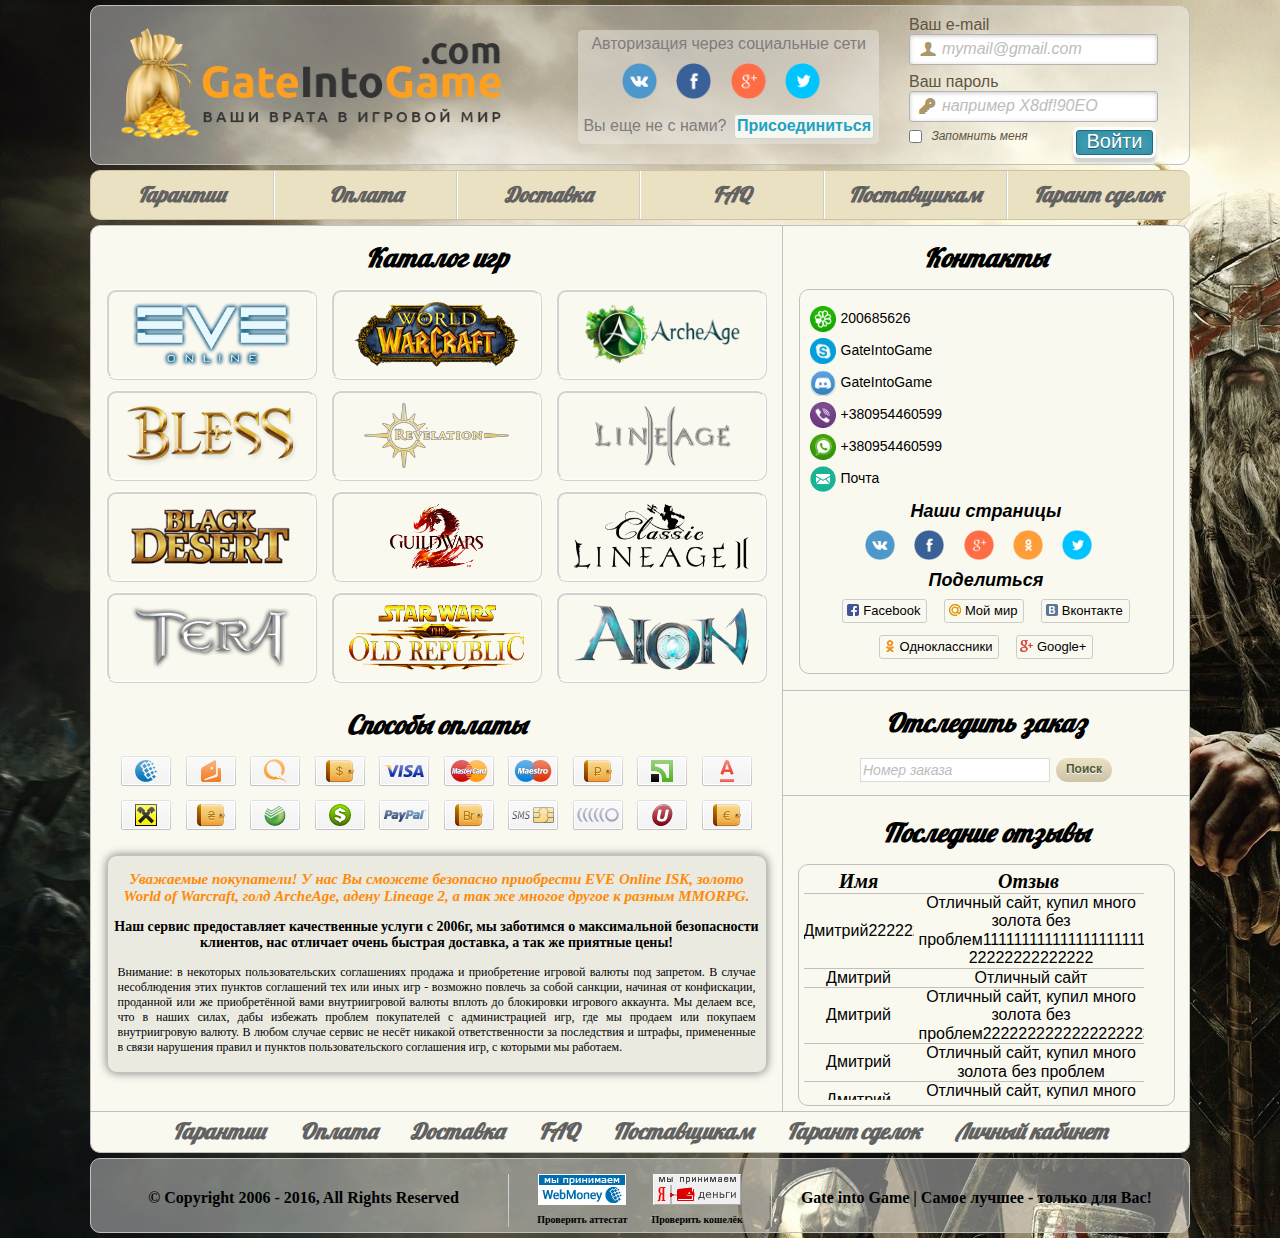
==== index.html @ 1de409ee "FAQ" ====
<!DOCTYPE html>
<html lang="en">
<head>
    <meta charset="UTF-8">
    <meta name="viewport"
          content="width=device-width, user-scalable=no, initial-scale=1.0, maximum-scale=1.0, minimum-scale=1.0">
    <meta http-equiv="X-UA-Compatible" content="ie=edge">
    <link href="favicon.ico" rel="shortcut icon" type="image/x-icon">
    <link href="https://fonts.googleapis.com/css?family=Lobster" rel="stylesheet">
    <link href="css/normalize.css" rel="stylesheet">
    <link href="css/social-likes_birman.css" rel="stylesheet">
    <link href="css/main.css" rel="stylesheet">
    <link href="css/media.css" rel="stylesheet">
    <title>GateIntoGame: Самое лучшее - только для Вас!</title>
</head>
<body>
<div class="layout">
    <header>
        <div id="mySidenav" class="sidenav">
            <a href="javascript:void(0)" class="closebtn" onclick="closeNav()">&times;</a>
            <a class="header-menu-item-button" href="guarantee.html">Гарантии</a>
            <a class="header-menu-item-button" href="payment.html">Оплата</a>
            <a class="header-menu-item-button" href="delivery.html">Доставка</a>
            <a class="header-menu-item-button" href="faq.html">FAQ</a>
            <a class="header-menu-item-button" href="supplier.html">Поставщикам</a>
            <a class="header-menu-item-button" href="guarantor.html">Гарант сделок</a>
            <a class="header-menu-item-button" href="personal_area.html">Личный кабинет</a>
        </div>
        <span class="sidenav-span" onclick="openNav()">&#9776; Меню</span>
        <div class="header-container cf">
            <div class="logo"><a href="//gateintogame.com"><img src="img/logo.png" alt="Logo"></a></div>
            <div class="header-login cf">
                <div id="wrapper">
                    <div class="form-social-auth-register">
                        <div class="form-social-auth-register-text">
                            <p>Авторизация через социальные сети</p>
                            <a href="#" target="_blank"><img src="img/vk_logo.png"
                                                             alt="Вконтакте"
                                                             title="Вконтакте"></a>
                            <a href="#" target="_blank"><img
                                    src="img/facebook_logo.png" alt="Фейсбук" title="Фейсбук"></a>
                            <a href="#" target="_blank"><img src="img/gplus_logo.png" alt="Google+"
                                                             title="Google+"></a>
                            <a href="#" target="_blank"><img src="img/twitter_logo.png"
                                                             alt="Твиттер"
                                                             title="Твиттер"></a>
                        </div>
                        <p class="change_link">
                            Вы еще не с нами?
                            <a href="login.html#toregister" class="to_register">Присоединиться</a>
                        </p>
                    </div>
                    <div id="login" class="animate form cf">
                        <form action="mysuperscript.php" autocomplete="on" method="post">
                            <p>
                                <label for="username" class="uname" data-icon="u"> Ваш e-mail </label>
                                <input id="username" name="username" required="required" type="text" placeholder="mymail@gmail.com"/>
                            </p>
                            <p>
                                <label for="password" class="youpasswd" data-icon="p"> Ваш пароль </label>
                                <input id="password" name="password" required="required" type="password" placeholder="например X8df!90EO"/>
                            </p>
                            <p class="keeplogin">
                                <input type="checkbox" name="loginkeeping" id="loginkeeping" value="loginkeeping"/>
                                <label for="loginkeeping">Запомнить меня</label>
                            </p>
                            <p class="login button">
                                <input type="submit" value="Войти"/>
                            </p>
                        </form>
                    </div>
                </div>
            </div>
        </div>
        <div class="header-menu-container">
            <ul class="header-menu-list">
                <li class="header-menu-item"><a class="header-menu-item-button" href="guarantee.html">Гарантии</a></li>
                <li class="header-menu-item"><a class="header-menu-item-button" href="payment.html">Оплата</a></li>
                <li class="header-menu-item"><a class="header-menu-item-button" href="delivery.html">Доставка</a></li>
                <li class="header-menu-item"><a class="header-menu-item-button" href="faq.html">FAQ</a></li>
                <li class="header-menu-item"><a class="header-menu-item-button" href="supplier.html">Поставщикам</a></li>
                <li class="header-menu-item"><a class="header-menu-item-button" href="guarantor.html">Гарант сделок</a></li>
            </ul>
        </div>
    </header>
    <main>
        <div class="main-table-row">
            <div class="main-left-block-container cf">
                <h2>Каталог игр</h2>
                <div class="main-left-block-item eve" onclick="location.href='game_category.html';">
                    <img src="img/games/eve_logo.png" alt="EVE Online" title="EVE Online">
                </div>
                <div class="main-left-block-item wow" onclick="location.href='game_category.html';">
                    <img src="img/games/wow_logo.png" alt="World of Warcraft" title="World of Warcraft">
                </div>
                <div class="main-left-block-item archeage" onclick="location.href='game_category.html';">
                    <img src="img/games/archeage_logo.png" alt="ArcheAge" title="ArcheAge">
                </div>
                <div class="main-left-block-item bless" onclick="location.href='game_category.html';">
                    <img src="img/games/bless_logo.png" alt="Bless" title="Bless">
                </div>
                <div class="main-left-block-item revelation" onclick="location.href='game_category.html';">
                    <img src="img/games/revelation_logo.png" alt="Revelation" title="Revelation">
                </div>
                <div class="main-left-block-item l2" onclick="location.href='game_category.html';">
                    <img src="img/games/lineage2_logo.png" alt="Lineage 2" title="Lineage 2">
                </div>
                <div class="main-left-block-item bdo" onclick="location.href='game_category.html';">
                    <img src="img/games/black_desert_logo.png" alt="Black Desert" title="Black Desert">
                </div>
                <div class="main-left-block-item gw2" onclick="location.href='game_category.html';">
                    <img src="img/games/guild_wars2_logo.png" alt="Guild Wars 2" title="Guild Wars 2">
                </div>
                <div class="main-left-block-item l2c" onclick="location.href='game_category.html';">
                    <img src="img/games/lineage2_classic_logo.png" alt="Lineage 2 Classic" title="Lineage 2 Classic">
                </div>
                <div class="main-left-block-item tera" onclick="location.href='game_category.html';">
                    <img src="img/games/tera_logo.png" alt="Tera Online" title="Tera Online">
                </div>
                <div class="main-left-block-item swtor" onclick="location.href='game_category.html';">
                    <img src="img/games/swtor_logo.png" alt="Star Wars the Old Republic" title="Star Wars the Old Republic">
                </div>
                <div class="main-left-block-item aion" onclick="location.href='game_category.html';">
                    <img src="img/games/aion_logo.png" alt="Aion" title="Aion">
                </div>
                <div class="main-left-block-payment-methods-container cf">
                    <h2 class="main-left-block-payment-methods-header cf">Способы оплаты</h2>
                    <div class="main-left-block-payment-methods-item">
                        <img src="img/payments/webmoney-white.png" alt="WebMoney" title="WebMoney">
                        <img src="img/payments/yandexmoney.png" alt="Яндекс.Деньги" title="Яндекс.Деньги">
                        <img src="img/payments/qiwi.png" alt="QIWI" title="QIWI">
                        <img src="img/payments/cash_usd.png" alt="Наличные в USD" title="Наличные в USD">
                        <img src="img/payments/visa.png" alt="Visa" title="Visa">
                        <img src="img/payments/mastercard.png" alt="MasterCard" title="MasterCard">
                        <img src="img/payments/maestro.png" alt="Maestro" title="Maestro">
                        <img src="img/payments/cash_rub.png" alt="Наличные в RUR" title="Наличные в RUR">
                        <img src="img/payments/privatbank.png" alt="ПриватБанк" title="ПриватБанк">
                        <img src="img/payments/alfabank-white.png" alt="Альфа-Клик" title="Альфа-Клик">
                        <img src="img/payments/raiffeisen.png" alt="Райффайзен" title="Райффайзен">
                        <img src="img/payments/cash_uah.png" alt="Наличные в UAH" title="Наличные в UAH">
                        <img src="img/payments/sberbank.png" alt="Сбербанк" title="Сбербанк">
                        <img src="img/payments/liqpay.png" alt="LiqPay" title="LiqPay">
                        <img src="img/payments/paypal.png" alt="PayPal" title="PayPal">
                        <img src="img/payments/cash_byr.png" alt="Наличные в BYR" title="Наличные в BYR">
                        <img src="img/payments/sms.png" alt="SMS" title="SMS">
                        <img src="img/payments/moneybookers.png" alt="Skrill" title="Skrill">
                        <img src="img/payments/ukash.png" alt="Ukash" title="Ukash">
                        <img src="img/payments/cash_eur.png" alt="Наличные в EUR" title="Наличные в EUR">
                    </div>
                </div>
                <div class="main-left-block-about-our-shop-container cf">
                    <div class="main-left-block-about-our-shop-container-hidden">
                        <h1 class="main-left-block-about-our-shop-header">Уважаемые покупатели! У нас Вы сможете безопасно
                            приобрести EVE Online ISK, золото World of Warcraft, голд ArcheAge, адену Lineage 2, а так же
                            многое другое к разным MMORPG.</h1>
                        <p class="main-left-block-about-our-shop-text">Наш сервис предоставляет качественные услуги с 2006г,
                            мы заботимся о максимальной безопасности клиентов, нас отличает очень быстрая доставка, а так же
                            приятные цены!</p>
                        <p class="main-left-block-about-our-shop-warning">Внимание: в некоторых пользовательских соглашениях
                            продажа и приобретение игровой валюты под запретом. В случае несоблюдения этих пунктов
                            соглашений тех или иных игр - возможно повлечь за собой санкции, начиная от конфискации,
                            проданной или же приобретённой вами внутриигровой валюты вплоть до блокировки игрового аккаунта.
                            Мы делаем все, что в наших силах, дабы избежать проблем покупателей с администрацией игр, где мы
                            продаем или покупаем внутриигровую валюту. В любом случае сервис не несёт никакой
                            ответственности за последствия и штрафы, примененные в связи нарушения правил и пунктов
                            пользовательского соглашения игр, с которыми мы работаем.</p>
                    </div>
                </div>
            </div>
            <div class="main-right-block-container cf">
                <div class="main-right-block-contacts-container cf">
                    <h2 class="main-right-block-contacts-header">Контакты</h2>
                    <div class="main-right-block-contacts cf">
                        <div class="main-right-block-contacts-information cf">
                            <div class="main-right-block-contacts-information-item">
                                <img src="img/icq.png" alt="ICQ" title="ICQ"><span>200685626</span>
                            </div>
                            <div class="main-right-block-contacts-information-item">
                                <img src="img/skype.png" alt="Skype" title="Skype"><a href="skype:GateIntoGame?chat"
                                                                                      title="Skype">GateIntoGame</a>
                            </div>
                            <div class="main-right-block-contacts-information-item">
                                <img src="img/discord.png" alt="Discord" title="Discord"><a
                                    href="https://discord.gg/jXtcUrW" title="Discord">GateIntoGame</a>
                            </div>
                            <div class="main-right-block-contacts-information-item">
                                <img src="img/viber.png" alt="Viber" title="Viber"><a href="viber://add?number=380954460599"
                                                                                      title="Viber">+380954460599</a>
                            </div>
                            <div class="main-right-block-contacts-information-item">
                                <img src="img/whatsapp.png" alt="WhatsApp" title="WhatsApp"><a
                                    href="whatsapp://chat?number=380954460599" title="WhatsApp">+380954460599</a>
                            </div>
                            <div class="main-right-block-contacts-information-item">
                                <img src="img/email.png" alt="E-Mail" title="E-Mail"><a href="mailto:admin@gateintogame.com"
                                                                                        title="E-Mail">Почта</a>
                            </div>
                        </div>
                        <div id="vk_groups"></div>
                        <div class="social-likes">
                            <div class="main-right-block-contacts-social-pages-links">
                                <h3 class="main-right-block-contacts-social-pages">Наши страницы</h3>
                                <a href="https://vk.com/gateintogame" target="_blank"><img src="img/vk_logo.png"
                                                                                           alt="Страница Вконтакте"
                                                                                           title="Страница Вконтакте"></a>
                                <a href="https://www.facebook.com/gateintogame" target="_blank"><img
                                        src="img/facebook_logo.png" alt="Страница в Фейсбук" title="Страница в Фейсбук"></a>
                                <a href="https://plus.google.com/u/0/109580880575258917985" target="_blank"><img src="img/gplus_logo.png" alt="Страница в Google+"
                                                                 title="Страница в Google+"></a>
                                <a href="#" target="_blank"><img src="img/classmates_logo.png"
                                                                 alt="Страница в Одноклассниках"
                                                                 title="Страница в Одноклассниках"></a>
                                <a href="#" target="_blank"><img src="img/twitter_logo.png"
                                                                 alt="Твиттер"
                                                                 title="Твиттер"></a>
                            </div>
                            <h3 class="main-right-block-contacts-social-sharing">Поделиться</h3>
                            <div class="facebook" title="Поделиться ссылкой на Фейсбуке">Facebook</div>
                            <div class="mailru" title="Поделиться ссылкой в Моём мире">Мой мир</div>
                            <div class="vkontakte" title="Поделиться ссылкой во Вконтакте">Вконтакте</div>
                            <div class="odnoklassniki" title="Поделиться ссылкой в Одноклассниках">Одноклассники</div>
                            <div class="plusone" title="Поделиться ссылкой в Гугл-плюс">Google+</div>
                        </div>
                    </div>
                </div>
                <div class="main-right-block-track-order-container cf">
                    <h2 class="main-right-block-track-order-header">Отследить заказ</h2>
                    <div class="main-right-block-search-box cf">
                        <form action="#" method="post">
                            <label>
                                <input class="main-right-block-search-box-input" type="search" placeholder="Номер заказа">
                                <input class="main-right-block-search-box-button" type="button" value="Поиск">
                            </label>
                        </form>
                    </div>
                </div>
                <div class="main-right-block-reviews-container cf">
                    <h2 class="main-right-block-reviews-header">Последние отзывы</h2>
                    <div class="main-right-block-reviews">
                        <div class="main-right-block-reviews-hidden">
                            <div class="reviews-table">
                                <div class="reviews-table-header">
                                    <div class="reviews-table-cell reviews-table-head">Имя</div>
                                    <div class="reviews-table-cell reviews-table-head">Отзыв</div>
                                </div>
                                <div class="reviews-table-row-group">
                                    <div class="reviews-table-row">
                                        <div class="reviews-table-cell reviews-table-name">Дмитрий222222222222222222</div>
                                        <div class="reviews-table-cell reviews-table-review">Отличный сайт, купил много
                                            золота
                                            без проблем1111111111111111111111111111111111 22222222222222
                                        </div>
                                    </div>
                                    <div class="reviews-table-row">
                                        <div class="reviews-table-cell reviews-table-name">Дмитрий</div>
                                        <div class="reviews-table-cell reviews-table-review">Отличный сайт
                                        </div>
                                    </div>
                                    <div class="reviews-table-row">
                                        <div class="reviews-table-cell reviews-table-name">Дмитрий</div>
                                        <div class="reviews-table-cell reviews-table-review">Отличный сайт, купил много
                                            золота
                                            без проблем222222222222222222333333333333333333333333
                                        </div>
                                    </div>
                                    <div class="reviews-table-row">
                                        <div class="reviews-table-cell reviews-table-name">Дмитрий</div>
                                        <div class="reviews-table-cell reviews-table-review">Отличный сайт, купил много
                                            золота
                                            без проблем
                                        </div>
                                    </div>
                                    <div class="reviews-table-row">
                                        <div class="reviews-table-cell reviews-table-name">Дмитрий</div>
                                        <div class="reviews-table-cell reviews-table-review">Отличный сайт, купил много
                                            золота
                                            без проблем
                                        </div>
                                    </div>
                                </div>
                            </div>
                        </div>
                    </div>
                </div>
            </div>
        </div>
    </main>
    <footer>
    <div class="footer-bottom-menu-list-container cf">
        <ul class="footer-bottom-menu-list">
            <li class="footer-bottom-menu-list-item"><a href="guarantee.html">Гарантии</a></li>
            <li class="footer-bottom-menu-list-item"><a href="payment.html">Оплата</a></li>
            <li class="footer-bottom-menu-list-item"><a href="delivery.html">Доставка</a></li>
            <li class="footer-bottom-menu-list-item"><a href="faq.html">FAQ</a></li>
            <li class="footer-bottom-menu-list-item"><a href="supplier.html">Поставщикам</a></li>
            <li class="footer-bottom-menu-list-item"><a href="guarantor.html">Гарант сделок</a></li>
            <li class="footer-bottom-menu-list-item"><a href="personal_area.html">Личный кабинет</a></li>
        </ul>
    </div>
        <div class="footer-container">
            <p class="footer-copyright">
                © Copyright 2006 -
                <time datetime="YYYY">2016,</time>
                All Rights Reserved
            </p>
            <div class="footer-buttons">
                <!-- begin WebMoney Transfer : attestation label -->
                <div class="footer-buttons-item">
                    <a href="https://passport.webmoney.ru/asp/certview.asp?wmid=206131806689" target=_blank><img
                            src="img/88x31_wm_blue_on_white_ru.png"
                            title="Здесь находится аттестат нашего WM идентификатора 206131806689" border="0"><br><span
                            class="footer-emoney-title">Проверить аттестат</span></a>
                    <!-- end WebMoney Transfer : attestation label -->
                </div>
                <div class="footer-buttons-item">
                    <a href="https://money.yandex.ru/to/410012277396683" target=_blank><img
                            src="img/88x31_yandex_money_on_white_ru.png"
                            title="Здесь находится кошелёк Яндекс.Денег" border="0"><br><span
                            class="footer-emoney-title">Проверить кошелёк</span></a>
                </div>
            </div>
            <p class="footer-tagline">
                Gate into Game | Самое лучшее - только для Вас!
            </p>
        </div>
    </footer>
</div>
<!--Google Analytics-->
<script>
    (function (i, s, o, g, r, a, m) {
        i['GoogleAnalyticsObject'] = r;
        i[r] = i[r] || function () {
                (i[r].q = i[r].q || []).push(arguments)
            }, i[r].l = 1 * new Date();
        a = s.createElement(o),
            m = s.getElementsByTagName(o)[0];
        a.async = 1;
        a.src = g;
        m.parentNode.insertBefore(a, m)
    })(window, document, 'script', 'https://www.google-analytics.com/analytics.js', 'ga');

    ga('create', 'UA-88162574-1', 'auto');
    ga('send', 'pageview');

</script>
<!--<script src="js/main.js"></script>-->
<script src="js/jquery-3.1.1.min.js"></script>
<script src="js/social-likes.min.js"></script>
<!--Slider-->
<script>
    function openNav() {
        document.getElementById("mySidenav").style.width = "250px";
    }

    function closeNav() {
        document.getElementById("mySidenav").style.width = "0";
    }
</script>
<!--Главный виджет ВК-->
<script type="text/javascript" src="//vk.com/js/api/openapi.js?136"></script>
<script type="text/javascript">VK.Widgets.Group("vk_groups", {
    mode: 3,
    width: "220",
    color1: 'FAF9F0'
}, 133736952);</script>
<!--Битрикс24-->
<script data-skip-moving="true">
    (function (w, d, u, b) {
        s = d.createElement('script');
        r = 1 * new Date();
        s.async = 1;
        s.src = u + '?' + r;
        h = d.getElementsByTagName('script')[0];
        h.parentNode.insertBefore(s, h);
    })(window, document, 'https://cdn.bitrix24.ua/b3180093/crm/site_button/loader_2_ppddr3.js');
</script>
</body>
</html>
---- css/social-likes_birman.css ----
/*! Social Likes v3.1.1 by Artem Sapegin - http://sapegin.github.com/social-likes - Licensed MIT */
.social-likes, .social-likes__widget {
    display: inline-block;
    padding: 0;
    vertical-align: middle !important;
    word-spacing: 0 !important;
    text-indent: 0 !important;
    list-style: none !important
}

.social-likes {
    opacity: 0
}

.social-likes_visible {
    opacity: 1;
    transition: opacity .1s ease-in
}

.social-likes > * {
    display: inline-block;
    visibility: hidden
}

.social-likes_vertical > * {
    display: block
}

.social-likes_visible > * {
    visibility: inherit
}

.social-likes__widget {
    display: inline-block;
    position: relative;
    white-space: nowrap
}

.social-likes__widget:before, .social-likes__widget:after {
    display: none !important
}

.social-likes_vertical .social-likes__widget {
    display: block;
    float: left;
    clear: left
}

.social-likes__button, .social-likes__icon, .social-likes__counter {
    text-decoration: none;
    text-rendering: optimizeLegibility
}

.social-likes__button, .social-likes__counter {
    display: inline-block;
    margin: 0;
    outline: 0
}

.social-likes__button {
    position: relative;
    -webkit-user-select: none;
    -moz-user-select: none;
    -ms-user-select: none;
    user-select: none
}

.social-likes__button:before {
    content: "";
    display: inline-block
}

.social-likes__icon {
    position: absolute;
    top: 0;
    left: 0
}

.social-likes__counter {
    display: none;
    position: relative
}

.social-likes_ready .social-likes__counter, .social-likes__counter_single {
    display: inline-block
}

.social-likes_ready .social-likes__counter_empty {
    display: none
}

.social-likes_vertical .social-likes__widget {
    display: block
}

.social-likes_notext .social-likes__button {
    padding-left: 0
}

.social-likes_single-w {
    position: relative;
    display: inline-block
}

.social-likes_single {
    position: absolute;
    text-align: left;
    z-index: 99999;
    visibility: hidden;
    opacity: 0;
    transition: visibility 0s .11s, opacity .1s ease-in;
    -webkit-backface-visibility: hidden;
    backface-visibility: hidden
}

.social-likes_single.social-likes_opened {
    visibility: visible;
    opacity: 1;
    transition: opacity .15s ease-out
}

.social-likes__button_single {
    position: relative
}

.social-likes {
    min-height: 36px;
    margin: -6px
}

.social-likes, .social-likes_single-w {
    line-height: 19px
}

.social-likes__widget {
    margin: 6px;
    color: #000;
    background: #faf9f0;
    border: 1px solid #ccc;
    border-radius: 3px;
    line-height: 19px
}

.social-likes__widget:hover, .social-likes__widget:active, .social-likes__widget:focus {
    -webkit-font-smoothing: antialiased;
    -moz-osx-font-smoothing: grayscale;
    color: #faf9f0;
    cursor: pointer
}

.social-likes__button, .social-likes__counter {
    vertical-align: middle;
    font-family: "Helvetica Neue", Arial, sans-serif;
    font-size: 13px;
    line-height: 20px;
    cursor: inherit
}

.social-likes__button {
    padding: 1px 6px 1px 20px;
    font-weight: 400;
    border-right: 0
}

.social-likes__icon {
    width: 20px;
    height: 18px;
    margin-top: 1px;
    background-repeat: no-repeat;
    background-position: 50% 50%
}

.social-likes__counter {
    min-width: 12px;
    padding: 1px 4px;
    font-weight: 400;
    text-align: center;
    border-left: 1px solid #ccc
}

.social-likes__widget:hover > .social-likes__counter, .social-likes__widget:focus > .social-likes__counter, .social-likes__widget:active > .social-likes__counter, .social-likes__widget_active > .social-likes__counter {
    position: relative;
    border-left-color: transparent
}

.social-likes__widget:hover > .social-likes__counter:before, .social-likes__widget:focus > .social-likes__counter:before, .social-likes__widget:active > .social-likes__counter:before, .social-likes__widget_active > .social-likes__counter:before {
    content: "";
    position: absolute;
    top: 0;
    bottom: 0;
    left: -1px;
    border-left: 1px solid;
    opacity: .4
}

.social-likes_vertical {
    margin: -6px
}

.social-likes_vertical .social-likes__widget {
    margin: 6px
}

.social-likes_notext {
    margin: -3px
}

.social-likes_notext .social-likes__widget {
    margin: 3px
}

.social-likes_notext .social-likes__button {
    width: 18px
}

.social-likes_notext .social-likes__icon {
    width: 100%;
    background-position: center center
}

.social-likes__widget_single {
    margin: 0
}

.social-likes_single {
    margin: -12px 0 0;
    padding: 4px 0;
    background: #faf9f0;
    border: 1px solid #ccc;
    border-radius: 3px
}

.social-likes__single-container {
    width: 100%;
    display: table
}

.social-likes_single .social-likes__widget {
    float: none;
    display: table-row;
    margin: 0;
    border: 0;
    border-radius: 0;
    background: 0 0
}

.social-likes_single .social-likes__button {
    display: block;
    padding: 2px 6px 2px 24px
}

.social-likes_single .social-likes__icon {
    margin-left: 4px;
    margin-top: 2px
}

.social-likes_single .social-likes__counter {
    display: table-cell;
    padding: 2px 8px 2px 4px;
    border-left: 0;
    text-align: right
}

.social-likes_single .social-likes__widget:hover > .social-likes__counter:before, .social-likes_single .social-likes__widget:focus > .social-likes__counter:before, .social-likes_single .social-likes__widget:active > .social-likes__counter:before {
    display: none
}

.social-likes__icon_single {
    background-image: url("[data-uri]")
}

.social-likes__widget_single:hover, .social-likes__widget_single:active, .social-likes__widget_single:focus, .social-likes__widget_active {
    -webkit-font-smoothing: antialiased;
    -moz-osx-font-smoothing: grayscale;
    background: #3673f4;
    border-color: #3673f4;
    color: #faf9f0
}

.social-likes__widget_single:hover .social-likes__icon_single, .social-likes__widget_single:active .social-likes__icon_single, .social-likes__widget_single:focus .social-likes__icon_single, .social-likes__widget_active .social-likes__icon_single {
    background-image: url("[data-uri]")
}

.social-likes__icon_facebook {
    background-image: url("[data-uri]")
}

.social-likes__widget_facebook:hover, .social-likes__widget_facebook:active, .social-likes__widget_facebook:focus {
    background: #425497;
    border-color: #425497
}

.social-likes__widget_facebook:hover .social-likes__icon_facebook, .social-likes__widget_facebook:active .social-likes__icon_facebook, .social-likes__widget_facebook:focus .social-likes__icon_facebook {
    background-image: url("[data-uri]")
}

.social-likes__icon_twitter {
    background-image: url("[data-uri]")
}

.social-likes__widget_twitter:hover, .social-likes__widget_twitter:active, .social-likes__widget_twitter:focus {
    background: #00b7ec;
    border-color: #00b7ec
}

.social-likes__widget_twitter:hover .social-likes__icon_twitter, .social-likes__widget_twitter:active .social-likes__icon_twitter, .social-likes__widget_twitter:focus .social-likes__icon_twitter {
    background-image: url("[data-uri]")
}

.social-likes__icon_plusone {
    background-image: url("[data-uri]")
}

.social-likes__widget_plusone:hover, .social-likes__widget_plusone:active, .social-likes__widget_plusone:focus {
    background: #dd4241;
    border-color: #dd4241
}

.social-likes__widget_plusone:hover .social-likes__icon_plusone, .social-likes__widget_plusone:active .social-likes__icon_plusone, .social-likes__widget_plusone:focus .social-likes__icon_plusone {
    background-image: url("[data-uri]")
}

.social-likes__icon_mailru {
    background-image: url("[data-uri]")
}

.social-likes__widget_mailru:hover, .social-likes__widget_mailru:active, .social-likes__widget_mailru:focus {
    background: #255896;
    border-color: #255896;
    color: #ffcd00
}

.social-likes__widget_mailru:hover .social-likes__icon_mailru, .social-likes__widget_mailru:active .social-likes__icon_mailru, .social-likes__widget_mailru:focus .social-likes__icon_mailru {
    background-image: url("[data-uri]")
}

.social-likes__icon_vkontakte {
    background-image: url("[data-uri]")
}

.social-likes__widget_vkontakte:hover, .social-likes__widget_vkontakte:active, .social-likes__widget_vkontakte:focus {
    background: #526e8f;
    border-color: #526e8f
}

.social-likes__widget_vkontakte:hover .social-likes__icon_vkontakte, .social-likes__widget_vkontakte:active .social-likes__icon_vkontakte, .social-likes__widget_vkontakte:focus .social-likes__icon_vkontakte {
    background-image: url("[data-uri]")
}

.social-likes__icon_odnoklassniki {
    background-image: url("[data-uri]");
    background-position: 6px 3px
}

.social-likes__widget_odnoklassniki:hover, .social-likes__widget_odnoklassniki:active, .social-likes__widget_odnoklassniki:focus {
    background: #f6903b;
    border-color: #f6903b
}

.social-likes__widget_odnoklassniki:hover .social-likes__icon_odnoklassniki, .social-likes__widget_odnoklassniki:active .social-likes__icon_odnoklassniki, .social-likes__widget_odnoklassniki:focus .social-likes__icon_odnoklassniki {
    background-image: url("[data-uri]")
}

.social-likes__icon_pinterest {
    background-image: url("[data-uri]")
}

.social-likes__widget_pinterest:hover, .social-likes__widget_pinterest:active, .social-likes__widget_pinterest:focus {
    background: #cc002b;
    border-color: #cc002b
}

.social-likes__widget_pinterest:hover .social-likes__icon_pinterest, .social-likes__widget_pinterest:active .social-likes__icon_pinterest, .social-likes__widget_pinterest:focus .social-likes__icon_pinterest {
    background-image: url("[data-uri]")
}
---- css/main.css ----
/*CLEAR FIX*/
.cf:before, .cf:after {
    content: "";
    display: table;
}

.cf:after {
    clear: both;
}

.cf {
    *zoom: 1;
}

@font-face {
    font-family: 'BebasNeueRegular';
    src: url('../fonts/BebasNeue-webfont.eot');
    src: url('../fonts/BebasNeue-webfont.eot?#iefix') format('embedded-opentype'),
    url('../fonts/BebasNeue-webfont.woff') format('woff'),
    url('../fonts/BebasNeue-webfont.ttf') format('truetype'),
    url('../fonts/BebasNeue-webfont.svg#BebasNeueRegular') format('svg');
    font-weight: normal;
    font-style: normal;
}

/** fonts used for the icons **/
@font-face {
    font-family: 'FontomasCustomRegular';
    src: url('../fonts/fontomas-webfont.eot');
    src: url('../fonts/fontomas-webfont.eot?#iefix') format('embedded-opentype'),
    url('../fonts/fontomas-webfont.woff') format('woff'),
    url('../fonts/fontomas-webfont.ttf') format('truetype'),
    url('../fonts/fontomas-webfont.svg#FontomasCustomRegular') format('svg');
    font-weight: normal;
    font-style: normal;
}

@font-face {
    font-family: 'FranchiseRegular';
    src: url('../fonts/franchise-bold-webfont.eot');
    src: url('../fonts/franchise-bold-webfont.eot?#iefix') format('embedded-opentype'),
    url('../fonts/franchise-bold-webfont.woff') format('woff'),
    url('../fonts/franchise-bold-webfont.ttf') format('truetype'),
    url('../fonts/franchise-bold-webfont.svg#FranchiseRegular') format('svg');
    font-weight: normal;
    font-style: normal;
}

body {
    background: url("../img/bg.jpg") scroll;
}

.layout {
    margin: auto;
    max-width: 1100px;
}

.sidenav,
.sidenav-span {
    display: none;
}

.header-container {
    background: rgba(255, 255, 255, 0.4);
    border: 1px solid #c0c0c0;
    -webkit-border-radius: 10px;
    -moz-border-radius: 10px;
    border-radius: 10px;
    -webkit-box-sizing: border-box;
    -moz-box-sizing: border-box;
    box-sizing: border-box;
    height: 160px;
    padding-top: 10px;
    margin: 5px 0;
}

.logo {
    float: left;
    margin: 12px 0 0 30px;
}

.logo img {
    width: 380px;
}

.header-login {
    float: right;
    margin-left: 0;
    margin-right: 30px;
    max-width: 600px;
}

.form {
    display: inline-block;
    float: right;
    margin-left: 30px;
    width: 250px;
}

.form-social-auth-register-text {
    text-align: center;
}

.form-social-auth-register-text img {
    height: 36px;
    margin: 10px 15px 5px 0;
    vertical-align: middle;
    width: 35px;
}

#wrapper p:first-child {
    margin: 0;
}

#wrapper p {
    margin: 8px 0;
}

#wrapper label {
    color: rgb(96, 84, 64);
    position: relative;
    vertical-align: top;
}

/**** advanced input styling ****/
/* placeholder */
::-webkit-input-placeholder {
    color: rgb(190, 188, 188);
    font-style: italic;
}

input:-moz-placeholder,
textarea:-moz-placeholder {
    color: rgb(190, 188, 188);
    font-style: italic;
}

input {
    outline: none;
}

/* all the input except submit and checkbox */
#wrapper input:not([type="checkbox"]) {
    width: 84%;
    padding: 5px 5px 5px 32px;
    border: 1px solid rgb(178, 178, 178);
    -webkit-appearance: textfield;
    -webkit-box-sizing: content-box;
    -moz-box-sizing: content-box;
    box-sizing: content-box;
    -webkit-border-radius: 3px;
    -moz-border-radius: 3px;
    border-radius: 3px;
    -webkit-box-shadow: 0 1px 4px 0 rgba(168, 168, 168, 0.6) inset;
    -moz-box-shadow: 0 1px 4px 0 rgba(168, 168, 168, 0.6) inset;
    box-shadow: 0 1px 4px 0 rgba(168, 168, 168, 0.6) inset;
    -webkit-transition: all 0.2s linear;
    -moz-transition: all 0.2s linear;
    -o-transition: all 0.2s linear;
    transition: all 0.2s linear;
}

#wrapper input:not([type="checkbox"]):active,
#wrapper input:not([type="checkbox"]):focus {
    border: 1px solid rgba(91, 90, 90, 0.7);
    background: rgba(238, 236, 240, 0.2);
    -webkit-box-shadow: 0 1px 4px 0 rgba(168, 168, 168, 0.9) inset;
    -moz-box-shadow: 0 1px 4px 0 rgba(168, 168, 168, 0.9) inset;
    box-shadow: 0 1px 4px 0 rgba(168, 168, 168, 0.9) inset;
}

/** the magic icon trick ! **/
[data-icon]:after {
    content: attr(data-icon);
    font-family: 'FontomasCustomRegular';
    color: rgb(171, 151, 106);
    position: absolute;
    left: 10px;
    top: 25px;
    width: 30px;
}

/*styling both submit buttons */
#wrapper p.button input {
    width: 30%;
    cursor: pointer;
    background: rgb(61, 157, 179);
    padding: 0;
    font-family: 'BebasNeueRegular', 'Arial Narrow', Arial, sans-serif;
    color: #fff;
    font-size: 20px;
    border: 1px solid rgb(28, 108, 122);
    text-shadow: 0 1px 1px rgba(0, 0, 0, 0.5);
    -webkit-border-radius: 3px;
    -moz-border-radius: 3px;
    border-radius: 3px;
    -webkit-box-shadow: 0 1px 6px 4px rgba(0, 0, 0, 0.07) inset,
    0 0 0 3px rgb(254, 254, 254),
    0 5px 3px 3px rgb(210, 210, 210);
    -moz-box-shadow: 0 1px 6px 4px rgba(0, 0, 0, 0.07) inset,
    0 0 0 3px rgb(254, 254, 254),
    0 5px 3px 3px rgb(210, 210, 210);
    box-shadow: 0 1px 6px 4px rgba(0, 0, 0, 0.07) inset,
    0 0 0 3px rgb(254, 254, 254),
    0 5px 3px 3px rgb(210, 210, 210);
    -webkit-transition: all 0.2s linear;
    -moz-transition: all 0.2s linear;
    -o-transition: all 0.2s linear;
    transition: all 0.2s linear;
    margin-bottom: 10px;
}

#wrapper p.button input:hover {
    background: rgb(74, 179, 198);
}

#wrapper p.button input:active,
#wrapper p.button input:focus {
    background: rgb(40, 137, 154);
    position: relative;
    top: 1px;
    border: 1px solid rgb(12, 76, 87);
    -webkit-box-shadow: 0 1px 6px 4px rgba(0, 0, 0, 0.2) inset;
    -moz-box-shadow: 0 1px 6px 4px rgba(0, 0, 0, 0.2) inset;
    box-shadow: 0 1px 6px 4px rgba(0, 0, 0, 0.2) inset;
}

p.login.button {
    text-align: right;
    margin: 0;
    display: inline;
}

/* styling the checkbox "keep me logged in"*/
.keeplogin {
    margin: 0;
    display: inline;
}

.keeplogin input,
.keeplogin label {
    display: inline-block;
    font-size: 12px;
    font-style: italic;
}

.keeplogin input#loginkeeping {
    margin-right: 5px;
    vertical-align: top;
}

.keeplogin label {
    width: 56%;
}

/*styling the links to change from one form to another */
.form-social-auth-register {
    -webkit-border-radius: 5px;
    -moz-border-radius: 5px;
    border-radius: 5px;
    background: rgba(235, 231, 225, 0.5);
    float: left;
    color: rgb(127, 124, 124);
    font-size: 16px;
    text-align: right;
    padding: 5px;
    margin-top: 14px;
}

#wrapper .form-social-auth-register .change_link {
    margin: 10px 0 0 0;
}

p.change_link a {
    display: inline-block;
    font-weight: bold;
    background: rgb(247, 248, 241);
    padding: 2px 2px;
    color: rgb(29, 162, 193);
    margin-left: 3px;
    text-decoration: none;
    -webkit-border-radius: 4px;
    -moz-border-radius: 4px;
    border-radius: 4px;
    border: 1px solid rgb(203, 213, 214);
    -webkit-transition: all 0.4s linear;
    -moz-transition: all 0.4s linear;
    -o-transition: all 0.4s linear;
    -ms-transition: all 0.4s linear;
    transition: all 0.4s linear;
}

#wrapper p.change_link a:hover {
    color: rgb(57, 191, 215);
    background: rgb(247, 247, 247);
    border: 1px solid rgb(74, 179, 198);
}

#wrapper p.change_link a:active {
    position: relative;
    top: 1px;
}

.header-menu-container {
    clear: both;
    width: 100%;
    background: #eae0c2;
    -webkit-box-sizing: border-box;
    -moz-box-sizing: border-box;
    box-sizing: border-box;
    border: 1px solid #ccc2a6;
    border-right: none;
    -webkit-border-radius: 10px;
    -moz-border-radius: 10px;
    border-radius: 10px;
    margin: 5px 0;
}

.header-menu-list {
    overflow: hidden;
    margin: 0;
    padding: 0;
}

.header-menu-item {
    font: 700 italic 21px 'Lobster', serif;
    list-style: none;
    float: left;
    text-align: center;
    border-left: 1px solid #fff;
    border-right: 1px solid #ccc;
    width: 16.6667%; /* fallback for non-calc() browsers */
    width: calc(100% / 6);
    box-sizing: border-box;
}

.header-menu-container ul li:first-child {
    border-left: none;
}

.header-menu-container ul li:last-child {
    border-right: none;
}

.header-menu-item a {
    display: block;
    text-decoration: none;
    color: #616161;
    padding: 10px 0;
}

.header-menu-item a:active {
    position: relative;
    top: 1px;
}

.header-menu-item a:after {
    border-bottom: solid 2px #616161;
    content: '';
    display: block;
    transform: scaleX(0);
    transition: transform 0.1s ease-in-out;
}

.header-menu-item a:hover:after {
    transform: scaleX(0.8);
}

main {
    display: table;
}

.main-table-row {
    display: table-row;
}

.main-left-block-container {
    background: #faf9f0;
    border: 1px solid #c0c0c0;
    -webkit-border-radius: 10px 0 0 0;
    -moz-border-radius: 10px 0 0 0;
    border-radius: 10px 0 0 0;
    -webkit-box-sizing: border-box;
    -moz-box-sizing: border-box;
    box-sizing: border-box;
    display: table-cell;
    max-width: 63%;
    text-align: center;
}

.main-left-block-item {
    border: 3px ridge rgba(255, 255, 255, 0.5);
    -webkit-border-radius: 10px;
    -moz-border-radius: 10px;
    border-radius: 10px;
    cursor: pointer;
    display: inline-block;
    height: 65px;
    margin: 0 5px 10px;
    padding: 10px;
    text-align: center;
    width: 185px;
}

.main-left-block-item:hover {
    background: rgba(255, 255, 255, 0.5);
}

.main-left-block-item:active {
    border: 3px groove rgba(255, 255, 255, 0.5);
}

.main-left-block-item img {
    height: 65px;
    max-width: 175px;
}

.game-category-item {
    position: relative;
    border: 3px ridge rgba(255, 255, 255, 0.5);
    -webkit-border-radius: 10px;
    -moz-border-radius: 10px;
    border-radius: 10px;
    cursor: pointer;
    display: inline-block;
    height: 210px;
    margin: 0 5px 10px;
    padding: 10px;
    text-align: center;
    width: 190px;
}

.block-buy {
    position: absolute;
    line-height: 25px;
    text-align: center;
    left: 50px;
    bottom: 0;
    right: 0;
    top: 95px;
    background: rgba(50, 255, 63, 0.8);
    padding: 5px;
    width: 100px;
    height: 25px;
    -webkit-border-radius: 10px;
    -moz-border-radius: 10px;
    border-radius: 10px;
    font-weight: bold;
    opacity: 0;
}

.game-category-item:hover .block-buy{
    opacity: 1;
    -webkit-transition: 0.3s;
    -moz-transition: 0.3s;
    -ms-transition: 0.3s;
    -o-transition: 0.3s;
    transition: 0.3s;
}

.game-category-item:hover {
    background: rgba(255, 255, 255, 0.5);
}

.game-category-item:active {
    border: 3px groove rgba(255, 255, 255, 0.5);
}

.game-category-item img {
    height: 190px;
    max-width: 190px;
}

.game-category-item-description {
    font: 700 italic 21px 'Lobster', serif;
    color: #616161;
    padding: 0;
    margin: 0;
}

.guarantee-text,
.payment-text {
    color: #ff8a07;
    font: 600 italic 22px 'Times New Roman', serif;
    margin: 5px;
}

.guarantee-list,
.payment-list,
.payment-list-item,
.payment-list-faq {
    margin: 0 10px 10px;
    text-align: left;
    list-style-image: url("../img/galochka.png");
}

.payment-list-item a,
.guarantee-list a,
.payment-list-faq a,
.payment-about a {
    color: #000000;
}

.payment-list-item a:hover,
.guarantee-list a:hover,
.payment-list-faq a:hover {
    font-weight: bold;
}

.payment-about {
    display: block;
    margin: 10px 25px;
    text-align: justify;
}

.guarantee-list-item-bl,
.payment-about a {
    font-weight: bold;
}

.payment-list-faq-webmoney {
    list-style: circle;
}

/*.wow,*/
/*.archeage,*/
/*.revelation,*/
/*.l2,*/
/*.l2c,*/
/*.bdo,*/
/*.gw2,*/
/*.tera,*/
/*.swtor,*/
/*.aion {*/
/*filter: grayscale(100%);*/
/*}*/

.main-left-block-payment-methods-item img {
    display: inline-block;
    margin: 0 5px 10px;
}

.main-left-block-about-our-shop-container {
    background: #ebeae1;
    border: 1px solid #c0c0c0;
    -webkit-border-radius: 10px;
    -moz-border-radius: 10px;
    border-radius: 10px;
    -webkit-box-shadow: 0 0 10px 0 rgba(0, 0, 0, 0.5);
    box-shadow: 0 0 10px 0 rgba(0, 0, 0, 0.5);
    -webkit-box-sizing: border-box;
    -moz-box-sizing: border-box;
    box-sizing: border-box;
    margin: 10px auto;
    max-width: 660px;
    min-height: 200px;
}


.main-left-block-about-our-shop-container-hidden {
    margin: 5px;
    overflow: auto;
    min-height: 190px;
    max-width: 650px;
}

h1 {
    color: #ff8a07;
    font: 600 italic 15px 'Times New Roman', serif;
}

.main-left-block-about-our-shop-text {
    font: 600 normal 14px 'Times New Roman', serif;
}

.main-left-block-about-game-text {
    font: 400 normal 14px 'Arial', serif;
    text-align: justify;
    text-indent: 5px;
}

.main-left-block-about-game-name {
    font: 600 normal 14px 'Arial', serif;
}

.main-left-block-about-our-shop-warning {
    font: 400 normal 12px 'Times New Roman', serif;
    padding: 0 5px;
    text-align: justify;
}

.main-right-block-reviews-container {
    -webkit-box-sizing: border-box;
    -moz-box-sizing: border-box;
    box-sizing: border-box;
    padding: 5px;
}

.main-right-block-container {
    display: table-cell;
    background: #faf9f0;
    border: 1px solid #c0c0c0;
    border-left: none;
    -webkit-border-radius: 0 10px 0 0;
    -moz-border-radius: 0 10px 0 0;
    border-radius: 0 10px 0 0;
    -webkit-box-sizing: border-box;
    -moz-box-sizing: border-box;
    box-sizing: border-box;
    text-align: center;
    width: 37%;
}

h2 {
    font: 600 italic 26px 'Lobster', sans-serif;
    margin: 15px auto;
    text-align: center;
}

.main-right-block-contacts-container {
    border-bottom: 1px solid #c0c0c0;
    -webkit-box-sizing: border-box;
    -moz-box-sizing: border-box;
    box-sizing: border-box;
    min-height: 465px;
    text-align: center;
    padding: 0 5px 5px;
}

.main-right-block-contacts {
    border: 1px solid #c0c0c0;
    -webkit-border-radius: 10px;
    -moz-border-radius: 10px;
    border-radius: 10px;
    -webkit-box-sizing: border-box;
    -moz-box-sizing: border-box;
    box-sizing: border-box;
    margin: 0 auto;
    min-height: 385px;
    text-align: center;
    max-width: 375px;
    padding: 5px 0;
}

.main-right-block-contacts-information {
    float: left;
    margin: 5px 0 13px;
    text-align: left;
}

.main-right-block-contacts-information-item {
    font-size: 14px;
    margin-top: 6px;
}

.main-right-block-contacts-information img {
    height: 26px;
    margin: 0 5px 0 10px;
    vertical-align: middle;
    width: 26px;
}

.main-right-block-contacts-information a {
    color: #000000;
    text-decoration: none;
}

.main-right-block-contacts-information-item:hover {
    font-weight: 600;
}

#vk_groups {
    float: right;
    margin-right: 5px;
    margin-top: 5px;
}

.main-right-block-contacts-social-sharing,
.main-right-block-contacts-social-pages {
    display: block;
    font: 600 italic 18px 'Comfortaa', sans-serif;
    margin: 2px auto;
    text-align: center;
}

.main-right-block-contacts-social-pages-links img {
    margin: 6px 15px 4px 0;
    height: 30px;
    width: 30px;
}

.main-right-block-track-order-container {
    border-bottom: 1px solid #c0c0c0;
    -webkit-box-sizing: border-box;
    -moz-box-sizing: border-box;
    box-sizing: border-box;
    min-height: 105px;
    text-align: center;
}

.main-right-block-search-box {
    display: inline-block;
    text-align: center;
    border: none;
    -webkit-box-sizing: border-box;
    -moz-box-sizing: border-box;
    box-sizing: border-box;
    padding: 4px;
    min-height: 30px;
    width: 260px;
}

.main-right-block-search-box-input {
    border: 1px solid #dbdbdb;
    float: left;
    font: 14px 'Arial', serif;
    height: 24px;
    width: 190px;
}

.main-right-block-search-box-button {
    background: -webkit-gradient(linear, left top, left bottom, color-stop(0.05, #eae0c2), color-stop(1, #ccc2a6));
    background: -moz-linear-gradient(top, #eae0c2 5%, #ccc2a6 100%);
    background: -webkit-linear-gradient(top, #eae0c2 5%, #ccc2a6 100%);
    background: -o-linear-gradient(top, #eae0c2 5%, #ccc2a6 100%);
    background: -ms-linear-gradient(top, #eae0c2 5%, #ccc2a6 100%);
    background: linear-gradient(to bottom, #eae0c2 5%, #ccc2a6 100%);
    filter: progid:DXImageTransform.Microsoft.gradient(startColorstr='#eae0c2', endColorstr='#ccc2a6', GradientType=0);
    background-color: #eae0c2;
    border: none;
    -moz-border-radius: 15px;
    -webkit-border-radius: 15px;
    border-radius: 15px;
    display: inline-block;
    cursor: pointer;
    color: #505739;
    float: right;
    font-size: 12px;
    font-weight: bold;
    padding: 5px 10px;
    text-decoration: none;
    text-shadow: 0 1px 0 #ffffff;
}

.main-right-block-search-box-button:hover {
    background: -webkit-gradient(linear, left top, left bottom, color-stop(0.05, #ccc2a6), color-stop(1, #eae0c2));
    background: -moz-linear-gradient(top, #ccc2a6 5%, #eae0c2 100%);
    background: -webkit-linear-gradient(top, #ccc2a6 5%, #eae0c2 100%);
    background: -o-linear-gradient(top, #ccc2a6 5%, #eae0c2 100%);
    background: -ms-linear-gradient(top, #ccc2a6 5%, #eae0c2 100%);
    background: linear-gradient(to bottom, #ccc2a6 5%, #eae0c2 100%);
    filter: progid:DXImageTransform.Microsoft.gradient(startColorstr='#ccc2a6', endColorstr='#eae0c2', GradientType=0);
    background-color: #ccc2a6;
}

.main-right-block-search-box-button:active {
    position: relative;
    top: 1px;
}

.main-right-block-reviews {
    border: 1px solid #c0c0c0;
    -webkit-border-radius: 10px;
    -moz-border-radius: 10px;
    border-radius: 10px;
    margin: 0 auto;
    height: 240px;
    max-width: 375px;
}

.main-right-block-reviews-hidden {
    margin: 5px;
    overflow: auto;
    height: 230px;
    max-width: 365px;
}

.reviews-table {
    display: table;
}

.reviews-table-header {
    display: table-header-group;
    font: 600 italic 20px 'Times New Roman', serif;
}

.reviews-table-row-group {
    display: table-row-group;
}

.reviews-table-row {
    display: table-row;
}

.reviews-table-cell {
    display: table-cell;
    border-bottom: 1px solid #c0c0c0;
    overflow: hidden;
}

.reviews-table-name {
    max-width: 110px;
    vertical-align: middle;
}

.reviews-table-review {
    padding-left: 5px;
    max-width: 225px;
}

footer {
    clear: both;
}

.footer-bottom-menu-list-container {
    background: #faf9f0;
    border: 1px solid #c0c0c0;
    border-top: none;
    -webkit-border-radius: 0 0 10px 10px;
    -moz-border-radius: 0 0 10px 10px;
    border-radius: 0 0 10px 10px;
    -webkit-box-sizing: border-box;
    -moz-box-sizing: border-box;
    box-sizing: border-box;
    text-align: center;
    clear: both;
}

.footer-bottom-menu-list {
    margin: 0;
    padding: 0;
}

.footer-bottom-menu-list-item {
    display: inline-block;
    font: 700 italic 22px 'Lobster', serif;
    list-style: none;
    padding: 5px 15px;
}

.footer-bottom-menu-list-item a {
    color: #616161;
    text-decoration: none;
}

.footer-bottom-menu-list-item a:after {
    content: '';
    border-bottom: solid 2px #616161;
    display: block;
    transform: scaleX(0);
    transition: transform 0.1s ease-in-out;
}

.footer-bottom-menu-list-item a:hover:after {
    transform: scaleX(1);
}

.footer-container {
    background: rgba(255, 255, 255, 0.4);
    border: 1px solid #c0c0c0;
    -webkit-border-radius: 10px;
    -moz-border-radius: 10px;
    border-radius: 10px;
    -webkit-box-sizing: border-box;
    -moz-box-sizing: border-box;
    box-sizing: border-box;
    font: 600 16px 'Times New Roman', serif;
    margin: 5px 0;
    padding-top: 10px;
    min-height: 75px;
    text-align: center;
}

.footer-copyright {
    display: inline-block;
    margin: 20px 25px 0;
    vertical-align: top;
    width: 32%;
}

.footer-buttons {
    background: url(../img/footer-menu-border.png) no-repeat top right, url(../img/footer-menu-border.png) no-repeat top left;
    display: inline-block;
    margin: 5px 0 0;
    width: 24%;
}

.footer-buttons-item {
    display: inline-block;
    padding: 0 10px;
}

.footer-buttons-item a {
    color: #000000;
    font-size: 10px;
    text-decoration: none;
}

.footer-tagline {
    display: inline-block;
    margin: 20px 25px 0;
    vertical-align: top;
    width: 32%;
}
---- css/media.css ----
@media screen and (max-width: 1100px) {
    .layout {
        max-width: 990px;
    }

    .logo {
        margin: 20px 0 0 30px;
    }

    .logo img {
        width: 300px;
    }

    .header-login {
        margin-right: 30px;
    }

    .form {
        margin-left: 30px;
    }

    .header-menu-item {
        font: 700 italic 22px 'Lobster', serif;
    }

    .main-left-block-container {
        width: 54%;
    }

    .main-right-block-container {
        width: 46%;
    }

    .main-left-block-about-our-shop-container {
        margin: 10px 5px;
    }

    .main-left-block-about-our-shop-container-hidden {
        height: 272px;
        overflow: auto;
    }

    .footer-container {
        font: 600 14px 'Times New Roman', serif;
    }

    .footer-copyright,
    .footer-tagline,
    .footer-buttons {
        width: 30%;
    }

    .footer-copyright,
    .footer-tagline {
        margin: 15px 7px;
    }
}

@media screen and (max-width: 1000px) {
    .logo {
        margin: 20px 0 0 10px;
    }

    .logo img {
        width: 300px;
    }

    .header-login {
        margin-right: 10px;
    }

    .form {
        margin-left: 10px;
    }
}

@media screen and (max-width: 900px) {
    .layout {
        max-width: 880px;
        padding: 5px;
    }

    .header-container {
        height: 225px;
        padding-top: 5px;
    }

    .logo {
        display: block;
        width: 100%;
        text-align: center;
        margin: 0;
    }

    .logo img {
        width: 250px;
    }

    header  {
        position: relative;
    }

    .header-login {
        float: none;
        text-align: center;
        margin: 5px auto 10px;
        max-width: 540px;
    }

    .form-social-auth-register {
        font-size: 14px;
    }

    #wrapper input:not([type="checkbox"]) {
        width: 82%;
        padding: 3px 5px 3px 32px;
    }

    .form {
        text-align: left;
        width: 210px;
    }

    .sidenav,
    .sidenav-span {
        position: absolute;
        display: block;
        left: 20px;
        top: 30px;
    }

    .sidenav-span {
        cursor: pointer;
        color: #faf9f0;
        font: 400 italic 30px 'Lobster', serif;
        text-shadow: 1px 1px 2px #000000, 0 0 1em #faf9f0;
    }

    .sidenav-span:hover {
        color: #ebeae2;
        text-shadow: 1px 1px 2px #000000, 0 0 1em #ebeae2;
    }

    .sidenav-span:active {
        color: #ebeae2;
        text-shadow: 1px 1px 2px #000000, 0 0 1em #ebeae2;
        top: 31px;
    }

    .sidenav {
        height: 100%;
        width: 0;
        position: fixed;
        z-index: 1;
        top: 0;
        left: 0;
        background: rgba(1, 1, 1, 0.8);
        overflow-x: hidden;
        transition: 0.5s;
        padding-top: 15px;
    }

    .sidenav a {
        padding: 8px 8px 8px 32px;
        text-decoration: none;
        font-size: 18px;
        /*color: #818181;*/
        color: #c9c9c9;
        display: block;
        transition: 0.3s
    }

    .sidenav a:hover, .offcanvas a:focus {
        color: #f1f1f1;
    }

    .sidenav .closebtn {
        position: absolute;
        top: 0;
        right: 25px;
        font-size: 36px;
        margin-left: 50px;
    }

    .header-menu-container {
        display: none;
    }

    .main-left-block-container {
        max-width: 52%;
        width: 52%;
        clear: both;
    }

    .main-left-block-item {
        height: 45px;
        width: 135px;
    }

    .main-left-block-item img {
        height: 50px;
        max-width: 130px;
    }

    .main-right-block-container {
        max-width: 48%;
        width: 48%;
    }
}

@media screen and (max-width: 826px) {
    .main-right-block-contacts-information-item {
        font-size: 12px;
    }
}

@media screen and (max-width: 798px) {
    .main-right-block-contacts-information-item {
        font-size: 11px;
    }
}

@media screen and (max-width: 771px) {
    .main-right-block-contacts-information {
        float: none;
        margin: 0 0 0 9%;
        min-width: 96px;
    }

    .main-right-block-contacts-information-item {
        display: inline-block;
        width: 45%;
    }

    #vk_groups {
        float: none;
        display: inline-block;
    }
}

@media screen and (max-width: 768px) {
    .footer-container {
        font: 600 12px 'Times New Roman', serif;
        height: 90px;
    }

    .footer-buttons {
        margin: 0 auto;
        height: 70px;
    }

    .footer-buttons-item {
        padding: 0 6px;
    }
}

@media screen and (max-width: 715px) {
    .footer-emoney-title {
        display: none;
    }
}

@media screen and (max-width: 700px) {
    .main-left-block-item {
        margin: 0 0 10px;
    }
}

@media screen and (max-width: 660px) {
    .layout {
        width: 350px;
    }

    .header-container {
        height: 120px;
    }

    .logo {
        float: none;
        margin: 25px auto 0;
        text-align: center;
    }

    .logo img {
        width: 280px;
    }

    .sidenav,
    .sidenav-span {
        left: 10px;
        top: -5px;
    }

    .sidenav-span:active {
        top: -4px;
    }

    .header-login {
        display: none;
    }

    .main-left-block-container {
        -webkit-border-radius: 10px;
        -moz-border-radius: 10px;
        border-radius: 10px;
        display: block;
        max-width: 100%;
        min-height: 0;
        width: 100%;
    }

    .main-left-block-about-our-shop-container {
        display: none;
    }

    .main-right-block-container {
        -webkit-border-radius: 10px 10px 0 0;
        -moz-border-radius: 10px 10px 0 0;
        border-radius: 10px 10px 0 0;
        display: block;
        max-width: 100%;
        min-height: 0;
        width: 100%;
    }

    .main-right-block-contacts {
        text-align: center;
        width: 340px;
    }

    .main-right-block-contacts-information img {
        margin-left: 5px;
    }

    .main-right-block-contacts-information-item {
        font-size: 11px;
    }

    #vk_groups {
        margin-right: 0;
    }

    .main-left-block-payment-methods-container {
        display: none;
    }

    .main-left-block-item {
        height: 45px;
        width: 135px;
    }

    .main-left-block-item img {
        height: 50px;
        max-width: 130px;
    }

    .main-right-block-track-order-container {
        display: none;
    }

    .main-right-block-reviews {
        border: 1px solid #c0c0c0;
        margin: 0 auto;
        height: 240px;
        width: 340px;
    }

    .main-right-block-reviews-hidden {
        width: 330px;
    }

    .reviews-table-review {
        padding-left: 5px;
        max-width: 195px;
    }
}
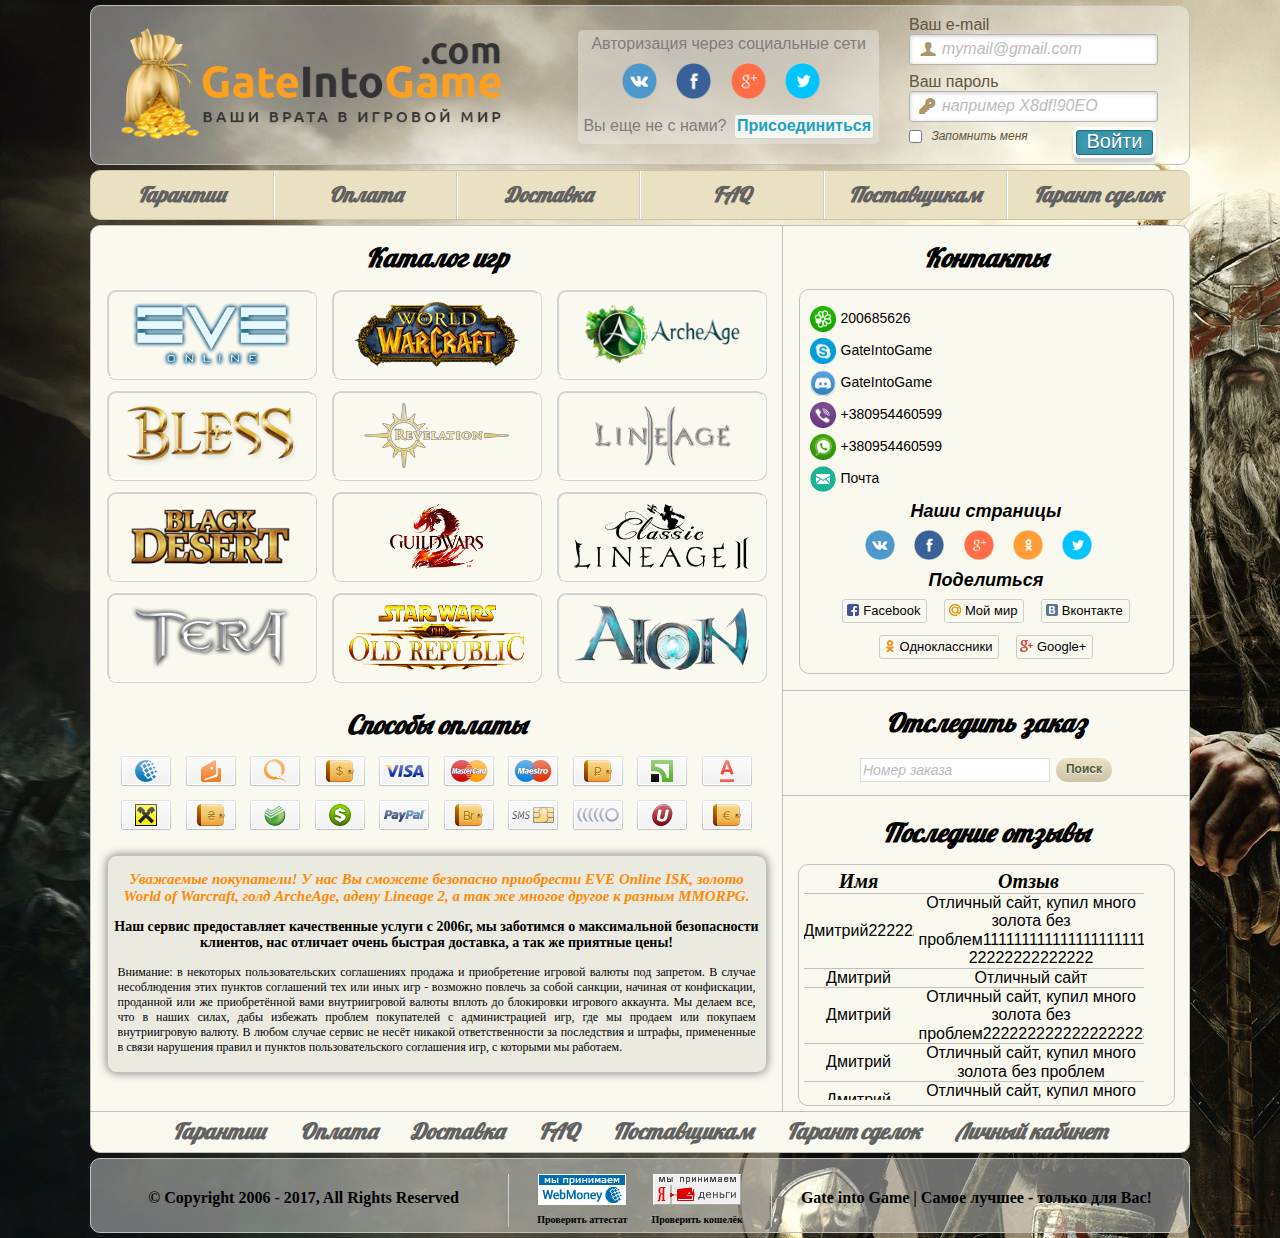
==== commit 38a0705b: "Supplier" ====
--- a/index.html
+++ b/index.html
@@ -300,7 +300,7 @@
         <div class="footer-container">
             <p class="footer-copyright">
                 © Copyright 2006 -
-                <time datetime="YYYY">2016,</time>
+                <time datetime="YYYY">2017,</time>
                 All Rights Reserved
             </p>
             <div class="footer-buttons">
--- a/css/main.css
+++ b/css/main.css
@@ -478,6 +478,13 @@
     margin: 0;
 }
 
+.supplier-list {
+    text-align: left;
+}
+.supplier-list-item {
+    margin: 10px auto;
+}
+
 .guarantee-text,
 .payment-text {
     color: #ff8a07;
@@ -495,6 +502,7 @@
 }
 
 .payment-list-item a,
+.supplier-list-item a,
 .guarantee-list a,
 .payment-list-faq a,
 .payment-about a {
@@ -503,7 +511,8 @@
 
 .payment-list-item a:hover,
 .guarantee-list a:hover,
-.payment-list-faq a:hover {
+.payment-list-faq a:hover,
+.supplier-list-item a:hover {
     font-weight: bold;
 }
 
@@ -653,20 +662,41 @@
     margin-top: 6px;
 }
 
-.main-right-block-contacts-information img {
+.main-right-block-contacts-information img,
+.delivery-contacts-information img {
     height: 26px;
     margin: 0 5px 0 10px;
     vertical-align: middle;
     width: 26px;
 }
 
-.main-right-block-contacts-information a {
+.main-right-block-contacts-information a,
+.delivery-contacts-information-item a {
     color: #000000;
     text-decoration: none;
 }
 
 .main-right-block-contacts-information-item:hover {
     font-weight: 600;
+}
+
+.delivery-contacts-information-item a:hover {
+    text-decoration: underline;
+}
+
+.delivery-contacts-information-item img:hover,
+.delivery-contacts-information-item a:hover {
+    -webkit-transform: scale(1.1,1.1);
+    -moz-transform: scale(1.1,1.1);
+    -ms-transform: scale(1.1,1.1);
+    -o-transform: scale(1.1,1.1);
+    transform: scale(1.1,1.1);
+}
+
+.delivery-contacts-information-item {
+    text-align: center;
+    margin: 5px;
+    display: inline-block;
 }
 
 #vk_groups {
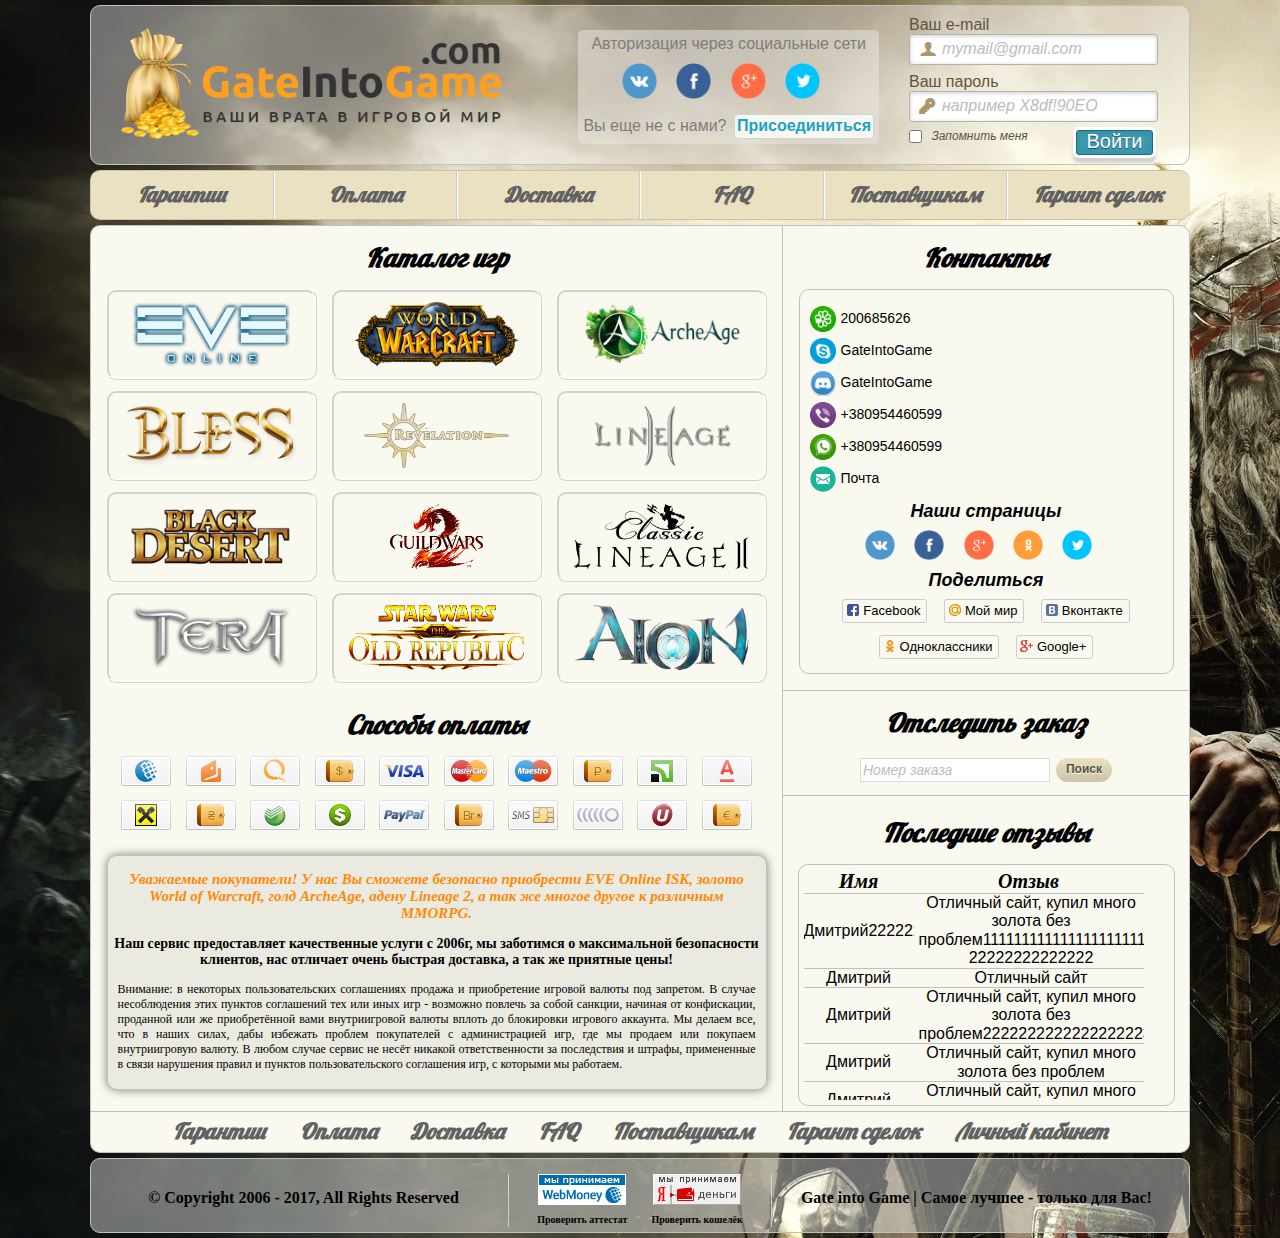
==== commit ca2641cf: "Compressed images" ====
--- a/index.html
+++ b/index.html
@@ -152,7 +152,7 @@
                     <div class="main-left-block-about-our-shop-container-hidden">
                         <h1 class="main-left-block-about-our-shop-header">Уважаемые покупатели! У нас Вы сможете безопасно
                             приобрести EVE Online ISK, золото World of Warcraft, голд ArcheAge, адену Lineage 2, а так же
-                            многое другое к разным MMORPG.</h1>
+                            многое другое к различным MMORPG.</h1>
                         <p class="main-left-block-about-our-shop-text">Наш сервис предоставляет качественные услуги с 2006г,
                             мы заботимся о максимальной безопасности клиентов, нас отличает очень быстрая доставка, а так же
                             приятные цены!</p>
--- a/css/main.css
+++ b/css/main.css
@@ -368,6 +368,7 @@
 
 main {
     display: table;
+    width: 100%;
 }
 
 .main-table-row {
@@ -384,7 +385,7 @@
     -moz-box-sizing: border-box;
     box-sizing: border-box;
     display: table-cell;
-    max-width: 63%;
+    width: 63%;
     text-align: center;
 }
 
@@ -485,6 +486,9 @@
     margin: 10px auto;
 }
 
+.goods-delivery,
+.supplier-text,
+.guarantor-text,
 .guarantee-text,
 .payment-text {
     color: #ff8a07;
@@ -492,6 +496,8 @@
     margin: 5px;
 }
 
+.delivery-list-item,
+.delivery-list,
 .guarantee-list,
 .payment-list,
 .payment-list-item,
@@ -501,27 +507,55 @@
     list-style-image: url("../img/galochka.png");
 }
 
+.delivery-list-item a,
 .payment-list-item a,
 .supplier-list-item a,
 .guarantee-list a,
 .payment-list-faq a,
-.payment-about a {
+.payment-about a,
+.guarantor-about a,
+.delivery-list-item a:visited,
+.guarantor-about-main a:visited,
+.delivery-about a:visited,
+.guarantor-about a:visited,
+.supplier-about a:visited,
+.payment-list-item a:visited,
+.guarantee-list a:visited,
+.payment-list-faq a:visited,
+.supplier-list-item a:visited {
     color: #000000;
 }
 
+.delivery-list-item a:hover,
+.delivery-about-item a:hover,
+.guarantor-about-item a:hover,
+.guarantor-about a:hover,
+.supplier-about-item a:hover,
 .payment-list-item a:hover,
-.guarantee-list a:hover,
+.guarantee-list-item a:hover,
 .payment-list-faq a:hover,
 .supplier-list-item a:hover {
     font-weight: bold;
 }
 
+.goods-delivery,
+.guarantor-about-main,
+.delivery-about,
+.guarantor-about,
+.supplier-about,
 .payment-about {
     display: block;
     margin: 10px 25px;
     text-align: justify;
 }
 
+.goods-warning strong,
+.guarantor-about-main a,
+.contacts-about a,
+.delivery-about a,
+.faq-about a,
+.guarantee-about a,
+.supplier-about a,
 .guarantee-list-item-bl,
 .payment-about a {
     font-weight: bold;
@@ -529,6 +563,12 @@
 
 .payment-list-faq-webmoney {
     list-style: circle;
+}
+
+.goods-warning,
+.goods-delivery,
+.contacts-container {
+    text-align: center;
 }
 
 /*.wow,*/
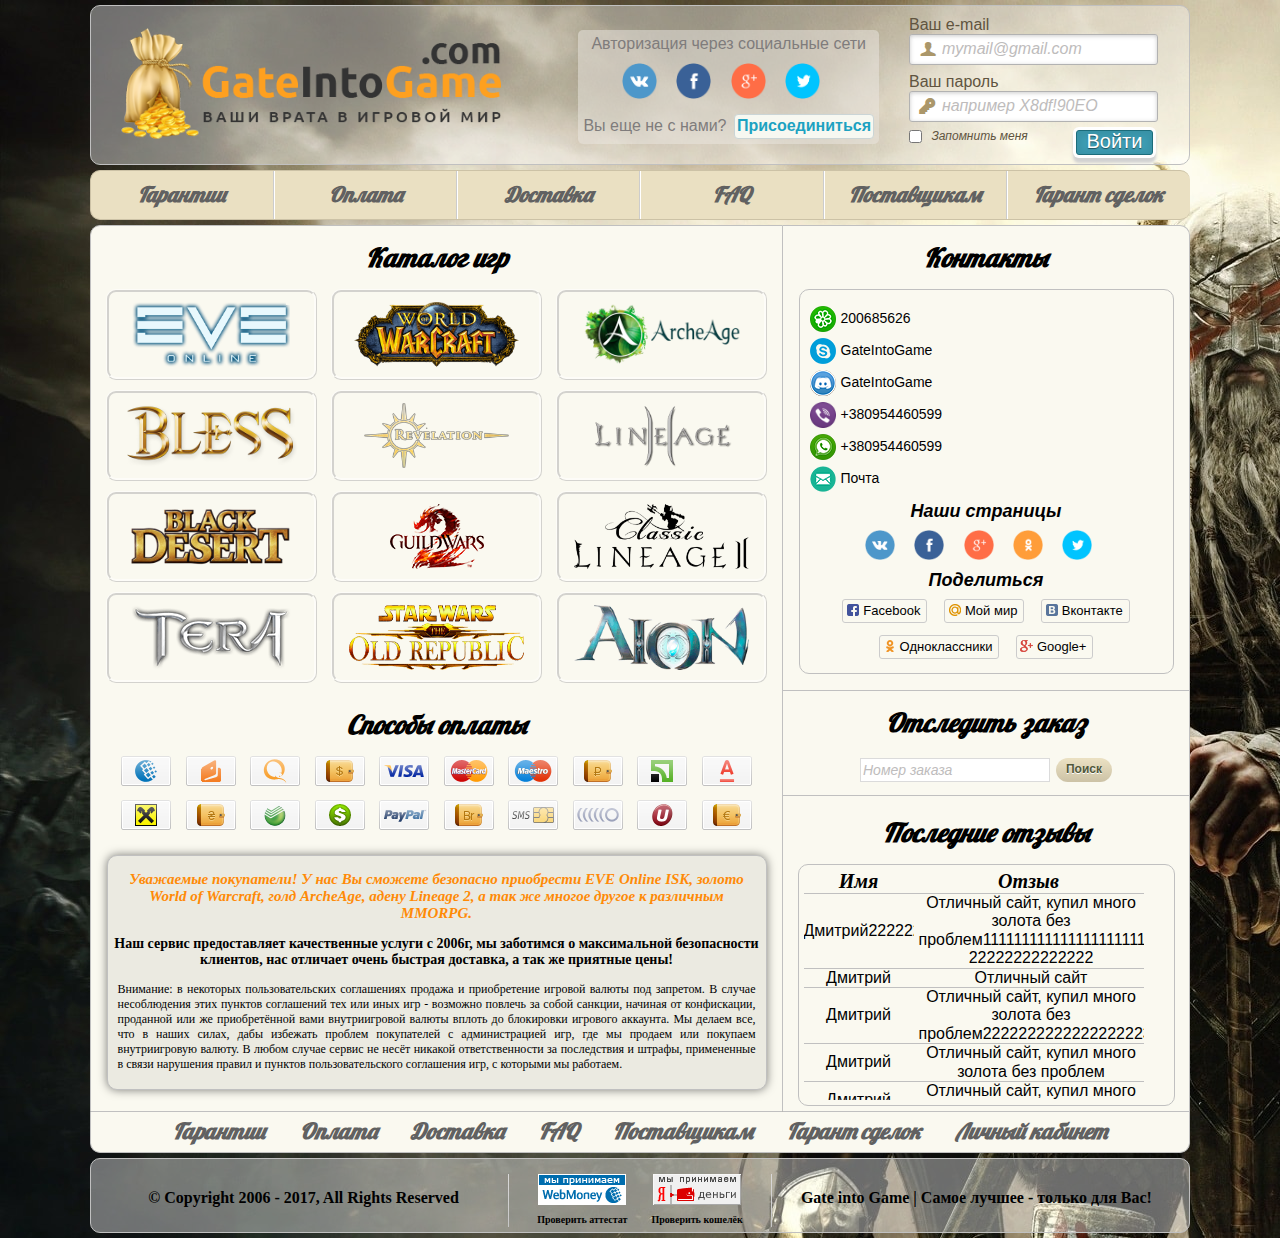
==== commit 1da67df0: "OK added" ====
--- a/index.html
+++ b/index.html
@@ -205,12 +205,12 @@
                                                                                            title="Страница Вконтакте"></a>
                                 <a href="https://www.facebook.com/gateintogame" target="_blank"><img
                                         src="img/facebook_logo.png" alt="Страница в Фейсбук" title="Страница в Фейсбук"></a>
-                                <a href="https://plus.google.com/u/0/109580880575258917985" target="_blank"><img src="img/gplus_logo.png" alt="Страница в Google+"
+                                <a href="https://plus.google.com/+Gateintogame" target="_blank"><img src="img/gplus_logo.png" alt="Страница в Google+"
                                                                  title="Страница в Google+"></a>
-                                <a href="#" target="_blank"><img src="img/classmates_logo.png"
+                                <a href="https://ok.ru/group/58211336454193" target="_blank"><img src="img/classmates_logo.png"
                                                                  alt="Страница в Одноклассниках"
                                                                  title="Страница в Одноклассниках"></a>
-                                <a href="#" target="_blank"><img src="img/twitter_logo.png"
+                                <a href="https://twitter.com/GateIntoGame" target="_blank"><img src="img/twitter_logo.png"
                                                                  alt="Твиттер"
                                                                  title="Твиттер"></a>
                             </div>
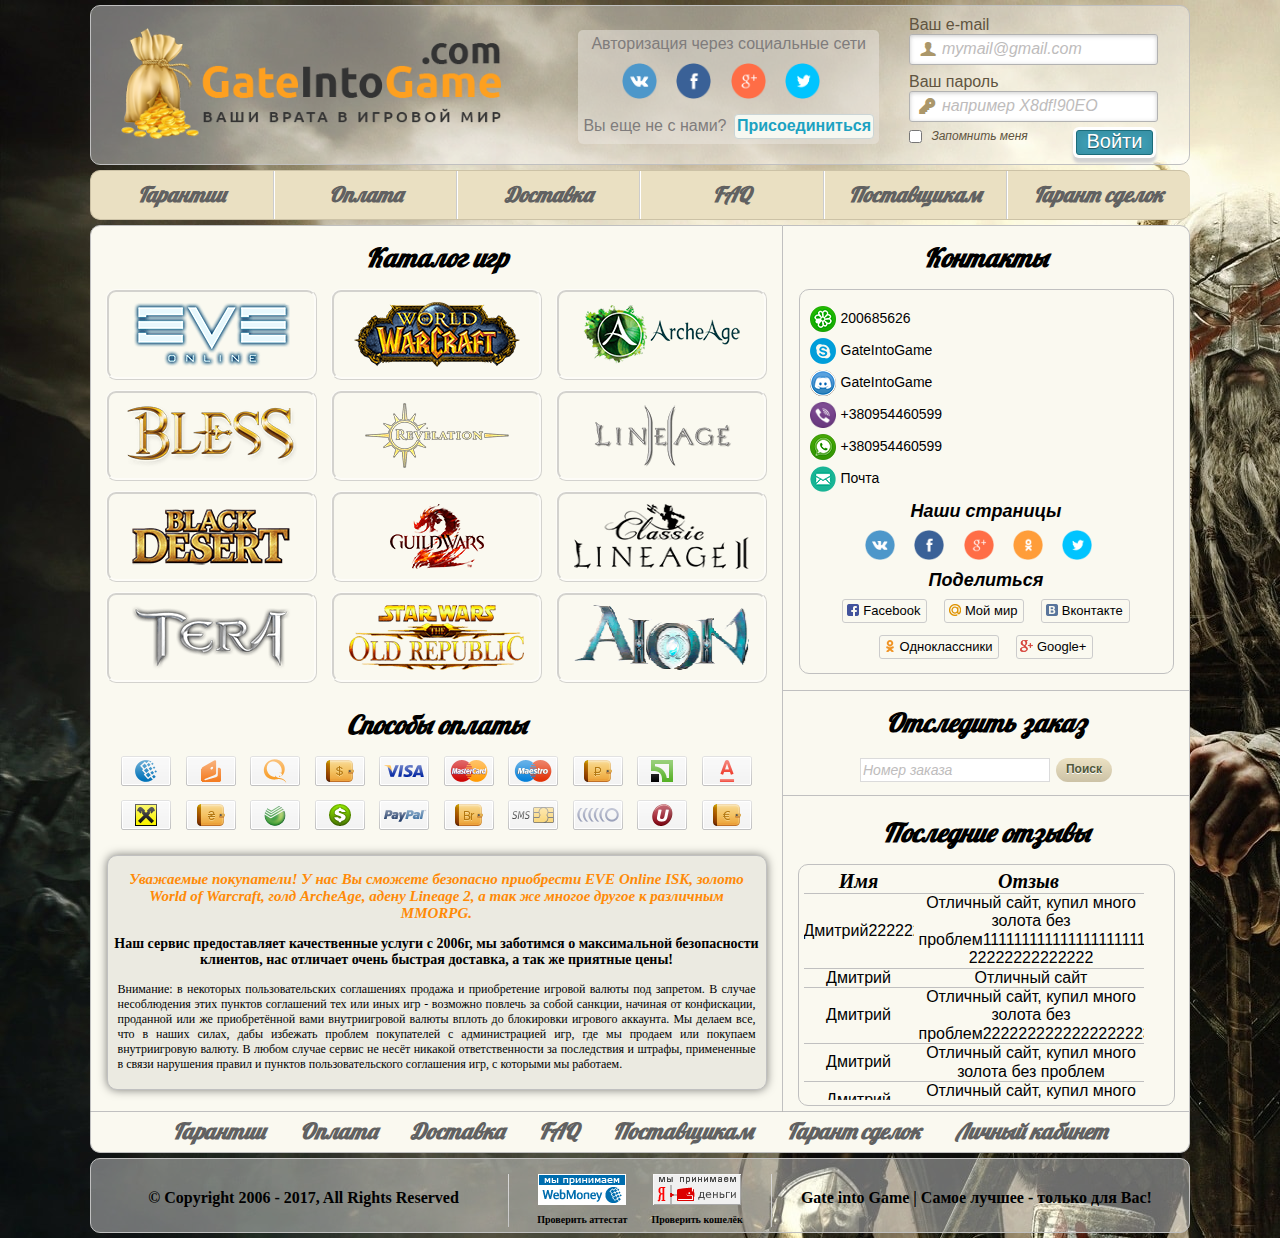
==== commit 0f5741f8: "Description" ====
--- a/index.html
+++ b/index.html
@@ -5,6 +5,8 @@
     <meta name="viewport"
           content="width=device-width, user-scalable=no, initial-scale=1.0, maximum-scale=1.0, minimum-scale=1.0">
     <meta http-equiv="X-UA-Compatible" content="ie=edge">
+    <meta name="description" content="Сервис по продаже внутриигровых ценностей и валют, а также оказанию различного вида услуг в онлайн играх жанра MMORPG.">
+    <meta name="Keywords" content="online, mmorpg, bless, wow, eve, aion, swtor, tera l2, lineage, gold, золото, кинары, серебро. голд, иски, isk, купить иски, купить голд, купить золото, продать голд, продать голд блесс, продать иски, продать isk, продать голд вов, купить голд блесс, купить голд вов, купить иски ив онлайн, купить isk, внутриигровая валюта, онлайн игры, прокачка, гарант, сделка, гейтинтогейм">
     <link href="favicon.ico" rel="shortcut icon" type="image/x-icon">
     <link href="https://fonts.googleapis.com/css?family=Lobster" rel="stylesheet">
     <link href="css/normalize.css" rel="stylesheet">
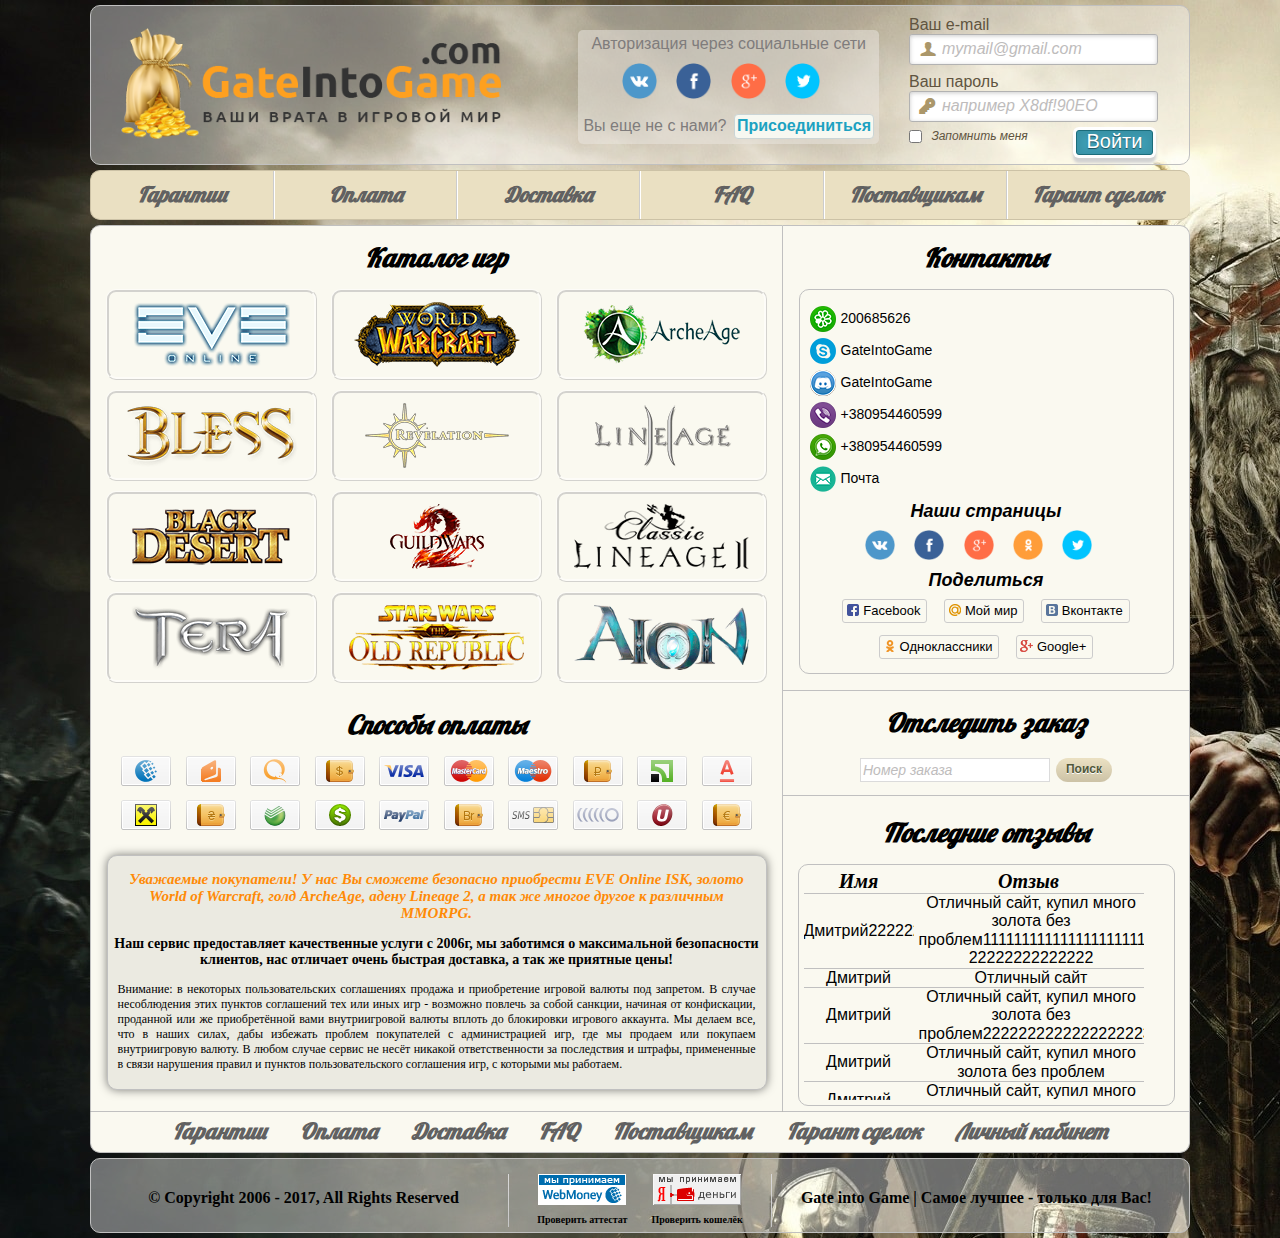
==== commit 6213b7a5: "Font local" ====
--- a/index.html
+++ b/index.html
@@ -6,9 +6,8 @@
           content="width=device-width, user-scalable=no, initial-scale=1.0, maximum-scale=1.0, minimum-scale=1.0">
     <meta http-equiv="X-UA-Compatible" content="ie=edge">
     <meta name="description" content="Сервис по продаже внутриигровых ценностей и валют, а также оказанию различного вида услуг в онлайн играх жанра MMORPG.">
-    <meta name="Keywords" content="online, mmorpg, bless, wow, eve, aion, swtor, tera l2, lineage, gold, золото, кинары, серебро. голд, иски, isk, купить иски, купить голд, купить золото, продать голд, продать голд блесс, продать иски, продать isk, продать голд вов, купить голд блесс, купить голд вов, купить иски ив онлайн, купить isk, внутриигровая валюта, онлайн игры, прокачка, гарант, сделка, гейтинтогейм">
+    <meta name="Keywords" content="online, mmorpg, bless, wow, eve online, aion, swtor, tera l2, lineage, gold, золото, кинары, серебро, голд, иски, isk, купить иски, купить голд, купить золото, продать голд, продать голд блесс, продать иски, продать isk, продать голд вов, купить голд блесс, купить голд вов, купить иски ив онлайн, купить isk, внутриигровая валюта, онлайн игры, прокачка, гарант, сделка, гейтинтогейм">
     <link href="favicon.ico" rel="shortcut icon" type="image/x-icon">
-    <link href="https://fonts.googleapis.com/css?family=Lobster" rel="stylesheet">
     <link href="css/normalize.css" rel="stylesheet">
     <link href="css/social-likes_birman.css" rel="stylesheet">
     <link href="css/main.css" rel="stylesheet">
@@ -376,5 +375,34 @@
         h.parentNode.insertBefore(s, h);
     })(window, document, 'https://cdn.bitrix24.ua/b3180093/crm/site_button/loader_2_ppddr3.js');
 </script>
+<!-- Yandex.Metrika counter -->
+<script type="text/javascript">
+    (function (d, w, c) {
+        (w[c] = w[c] || []).push(function() {
+            try {
+                w.yaCounter42431204 = new Ya.Metrika({
+                    id:42431204,
+                    clickmap:true,
+                    trackLinks:true,
+                    accurateTrackBounce:true,
+                    webvisor:true
+                });
+            } catch(e) { }
+        });
+
+        var n = d.getElementsByTagName("script")[0],
+            s = d.createElement("script"),
+            f = function () { n.parentNode.insertBefore(s, n); };
+        s.type = "text/javascript";
+        s.async = true;
+        s.src = "https://mc.yandex.ru/metrika/watch.js";
+
+        if (w.opera == "[object Opera]") {
+            d.addEventListener("DOMContentLoaded", f, false);
+        } else { f(); }
+    })(document, window, "yandex_metrika_callbacks");
+</script>
+<noscript><div><img src="https://mc.yandex.ru/watch/42431204" style="position:absolute; left:-9999px;" alt="" /></div></noscript>
+<!-- /Yandex.Metrika counter -->
 </body>
 </html>--- a/css/main.css
+++ b/css/main.css
@@ -44,6 +44,13 @@
     url('../fonts/franchise-bold-webfont.svg#FranchiseRegular') format('svg');
     font-weight: normal;
     font-style: normal;
+}
+
+@font-face {
+    font-family: Lobster;
+    font-style: normal;
+    font-weight: 400;
+    src: url(../fonts/Lobster-Regular.ttf) format("truetype");
 }
 
 body {
@@ -329,8 +336,8 @@
     text-align: center;
     border-left: 1px solid #fff;
     border-right: 1px solid #ccc;
+    width: calc(100% / 6);
     width: 16.6667%; /* fallback for non-calc() browsers */
-    width: calc(100% / 6);
     box-sizing: border-box;
 }
 
